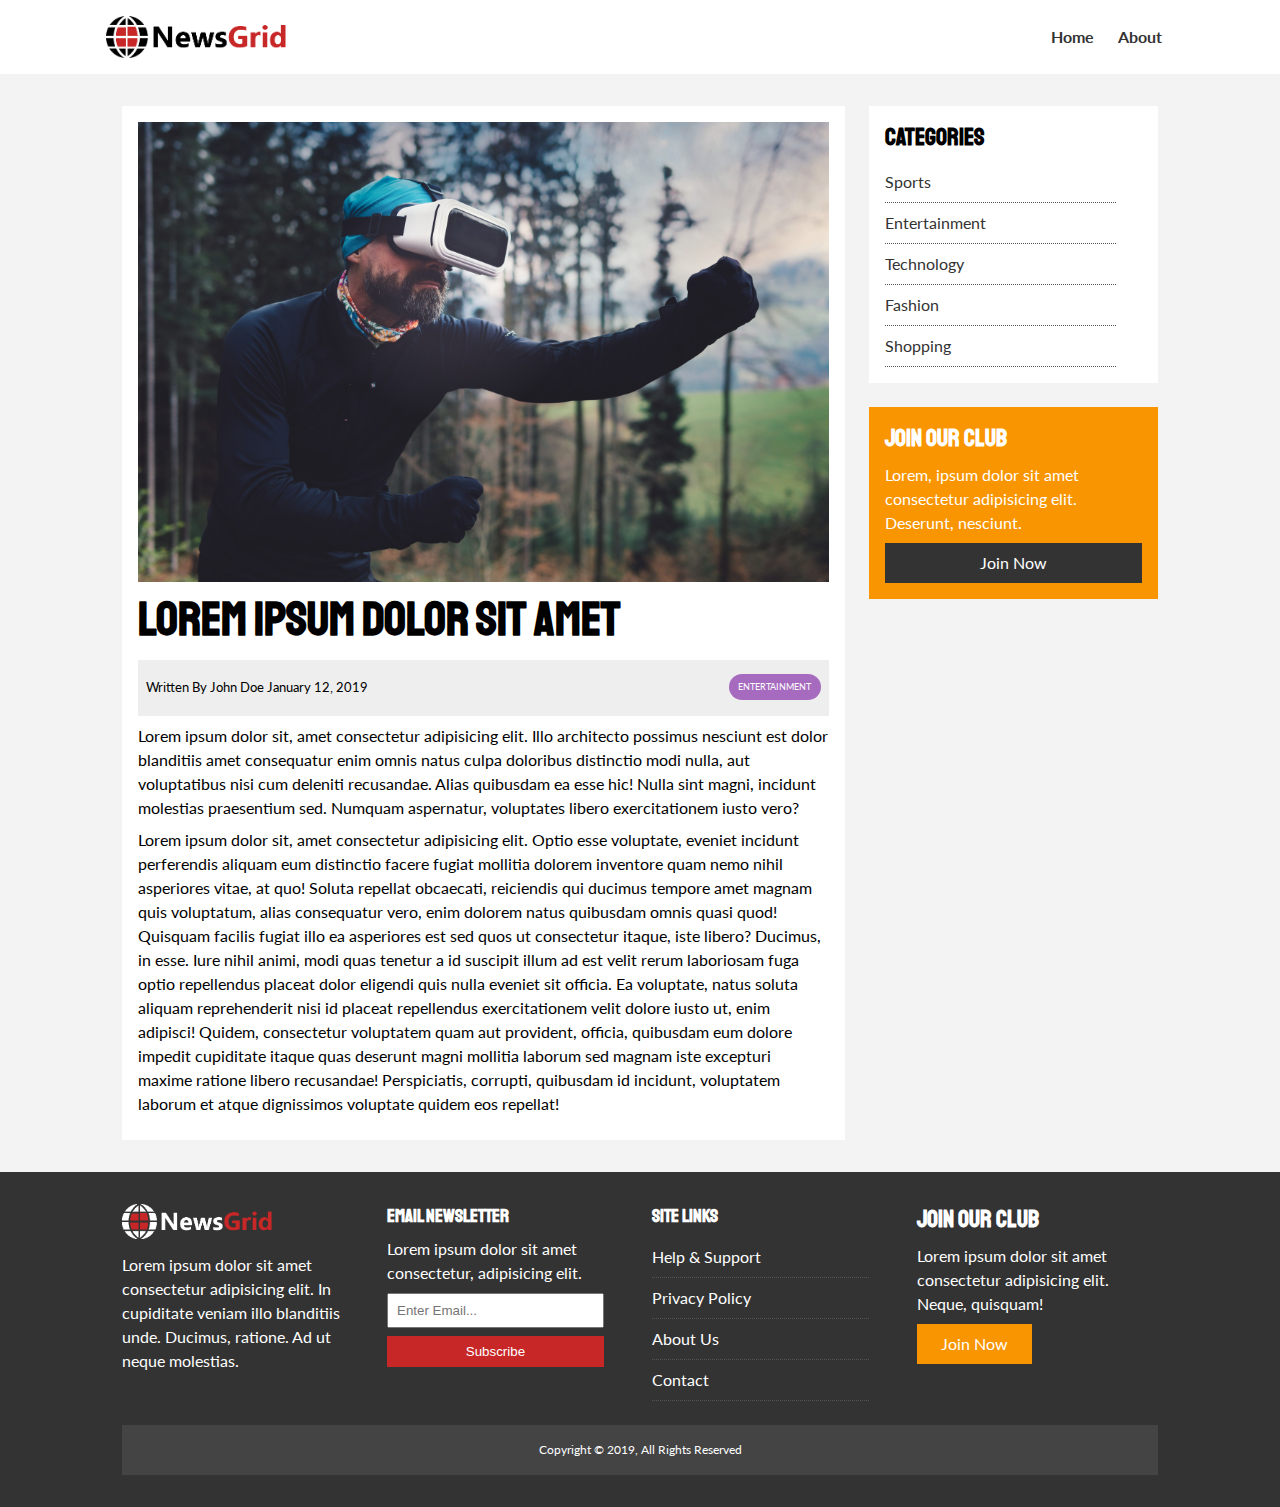
==== article.html @ 39c79993 "initial commit" ====
<!DOCTYPE html>
<html lang="en">

<head>
  <meta charset="UTF-8">
  <meta name="viewport" content="width=device-width, initial-scale=1.0">
  <meta http-equiv="X-UA-Compatible" content="ie=edge">
  <link rel="shortcut icon" type="image/x-icon" href="favicon.ico">
  <link rel="stylesheet" href="https://use.fontawesome.com/releases/v5.6.3/css/all.css" integrity="sha384-UHRtZLI+pbxtHCWp1t77Bi1L4ZtiqrqD80Kn4Z8NTSRyMA2Fd33n5dQ8lWUE00s/"
    crossorigin="anonymous">
  <link href="https://fonts.googleapis.com/css?family=Lato|Staatliches" rel="stylesheet">
  <link rel="stylesheet" href="css/style.css">
  <link rel="stylesheet" media="screen and (max-width: 768px)" href="css/mobile.css">
  <title>NewsGrid | Latest News</title>
</head>

<body>
  <nav id="main-nav">
    <div class="container">
      <img src="images/logo.png" alt="NewsGrid" class="logo">
      <div class="social">
        <a href="http://facebook.com" target="_blank"><i class="fab fa-facebook fa-2x"></i></a>
        <a href="http://twitter.com" target="_blank"><i class="fab fa-twitter fa-2x"></i></a>
        <a href="http://instagram.com" target="_blank"><i class="fab fa-instagram fa-2x"></i></a>
        <a href="http://youtube.com" target="_blank"><i class="fab fa-youtube fa-2x"></i></a>
      </div>
      <ul>
        <li><a href="index.html">Home</a></li>
        <li><a href="about.html">About</a></li>
      </ul>
    </div>
  </nav>

  <!-- About -->
  <section id="article">
    <div class="container">
      <div class="page-container">
        <article class="card">
          <img src="images/articles/ent1.jpg" alt="">
          <h1 class="l-heading">Lorem ipsum dolor sit amet</h1>
          <div class="meta">
            <small>
              <i class="fas fa-user"></i> Written By John Doe January 12, 2019
            </small>
            <div class="category category-ent">Entertainment</div>
          </div>
          <p>
            Lorem ipsum dolor sit, amet consectetur adipisicing elit. Illo architecto possimus nesciunt est dolor
            blanditiis amet consequatur enim omnis natus culpa doloribus distinctio modi nulla, aut voluptatibus nisi
            cum deleniti recusandae. Alias quibusdam ea esse hic! Nulla sint magni, incidunt molestias praesentium sed.
            Numquam aspernatur, voluptates libero exercitationem iusto vero?
          </p>
          <p>
            Lorem ipsum dolor sit, amet consectetur adipisicing elit. Optio esse voluptate, eveniet incidunt
            perferendis aliquam eum distinctio facere fugiat mollitia dolorem inventore quam nemo nihil asperiores
            vitae, at quo! Soluta repellat obcaecati, reiciendis qui ducimus tempore amet magnam quis voluptatum, alias
            consequatur vero, enim dolorem natus quibusdam omnis quasi quod! Quisquam facilis fugiat illo ea asperiores
            est sed quos ut consectetur itaque, iste libero? Ducimus, in esse. Iure nihil animi, modi quas tenetur a id
            suscipit illum ad est velit rerum laboriosam fuga optio repellendus placeat dolor eligendi quis nulla
            eveniet sit officia. Ea voluptate, natus soluta aliquam reprehenderit nisi id placeat repellendus
            exercitationem velit dolore iusto ut, enim adipisci! Quidem, consectetur voluptatem quam aut provident,
            officia, quibusdam eum dolore impedit cupiditate itaque quas deserunt magni mollitia laborum sed magnam
            iste excepturi maxime ratione libero recusandae! Perspiciatis, corrupti, quibusdam id incidunt, voluptatem
            laborum et atque dignissimos voluptate quidem eos repellat!
          </p>
        </article>

        <aside id="categories" class="card">
          <h2>Categories</h2>
          <ul class="list">
            <li><a href="#"><i class="fas fa-chevron-right"></i> Sports</a></li>
            <li><a href="#"><i class="fas fa-chevron-right"></i> Entertainment</a></li>
            <li><a href="#"><i class="fas fa-chevron-right"></i> Technology</a></li>
            <li><a href="#"><i class="fas fa-chevron-right"></i> Fashion</a></li>
            <li><a href="#"><i class="fas fa-chevron-right"></i> Shopping</a></li>
          </ul>
        </aside>

        <aside class="card bg-secondary">
          <h2>Join Our Club</h2>
          <p>Lorem, ipsum dolor sit amet consectetur adipisicing elit. Deserunt, nesciunt.</p>
          <a href="#" class="btn btn-dark btn-block">Join Now</a>
        </aside>
      </div>
    </div>
  </section>

  <!-- Footer -->
  <footer id="main-footer" class="py-2">
    <div class="container footer-container">
      <div>
        <img src="images/logo_light.png" alt="NewsGrid">
        <p>
          Lorem ipsum dolor sit amet consectetur adipisicing elit. In cupiditate veniam illo blanditiis unde. Ducimus,
          ratione. Ad ut neque molestias.
        </p>
      </div>
      <div>
        <h3>Email Newsletter</h3>
        <p>Lorem ipsum dolor sit amet consectetur, adipisicing elit.</p>
        <form>
          <input type="email" placeholder="Enter Email...">
          <input type="submit" value="Subscribe" class="btn btn-primary">
        </form>
      </div>
      <div>
        <h3>Site Links</h3>
        <ul class="list">
          <li><a href="#">Help & Support</a></li>
          <li><a href="#">Privacy Policy</a></li>
          <li><a href="#">About Us</a></li>
          <li><a href="#">Contact</a></li>
        </ul>
      </div>
      <div>
        <h2>Join Our Club</h2>
        <p>
          Lorem ipsum dolor sit amet consectetur adipisicing elit. Neque, quisquam!
        </p>
        <a href="#" class="btn btn-secondary">Join Now</a>
      </div>
      <div>
        <p>
          Copyright &copy; 2019, All Rights Reserved
        </p>
      </div>
    </div>
  </footer>

</body>

</html>
---- css/style.css ----
:root {
  --primary-color: #c72727;
  --secondary-color: #f99500;
  --light-color: #f3f3f3;
  --dark-color: #333;
  --max-width: 1100px;
}

.category {
  --sports-color: #f99500;
  --ent-color: #a66bbe;
  --tech-color: #009cff;
}

* {
  margin: 0;
  padding: 0;
  box-sizing: border-box;
}

body {
  font-family: 'Lato', sans-serif;
  line-height: 1.5;
  background: var(--light-color);
}

a {
  color: #333;
  text-decoration: none;
}

ul {
  list-style: none;
}

p {
  margin: .5rem 0;
}

img {
  width: 100%;
}

h1, h2, h3, h4, h5, h6 {
  font-family: 'Staatliches', cursive;
  margin-bottom: .55rem;
  line-height: 1.3;
}

/* Utility */
.container {
  max-width: var(--max-width);
  margin: auto;
  padding: 0 2rem;
  overflow: hidden;
}

.category {
  display: inline-block;
  color: #fff;
  font-size: 0.55rem;
  text-transform: uppercase;
  padding: 0.4rem 0.6rem;
  border-radius: 15px;
  margin-bottom: 0.5rem;
}

.category-sports { background: var(--sports-color); }
.category-ent { background: var(--ent-color); }
.category-tech { background: var(--tech-color); }

.btn {
  display: inline-block;
  border: none;
  background: var(--dark-color);
  color: #fff;
  padding: 0.5rem 1.5rem;
}

.btn-light { background: var(--light-color) }
.btn-primary { background: var(--primary-color) }
.btn-secondary { background: var(--secondary-color) }

.btn-block {
  display: block;
  width: 100%;
  text-align: center;
}

.btn:hover {
  opacity: 0.9;
}

.card {
  background: #fff;
  padding: 1rem;
}

.bg-dark {
  background: var(--dark-color);
  color: #fff;
}

.bg-primary {
  background: var(--primary-color);
  color: #fff;
}

.bg-secondary {
  background: var(--secondary-color);
  color: #fff;
}

.bg-dark h1,
.bg-dark h2,
.bg-dark h3,
.bg-dark a,
.bg-primary h1,
.bg-primary h2,
.bg-primary h3,
.bg-primary a,
.bg-secondary h1,
.bg-secondary h2,
.bg-secondary h3,
.bg-secondary a {
  color: #fff;
}

.py-1 { padding: 1.5rem 0 }
.py-2 { padding: 2rem 0 }
.py-3 { padding: 3rem 0 }
.p1 { padding: 1.5rem }
.p2 { padding: 2rem }
.p3 { padding: 3rem }

.l-heading {
  font-size: 3rem;
}

.list li {
  padding: .5rem 0;
  border-bottom: #555 dotted 1px;
  width: 90%;
}

.list li a:hover {
  color: var(--primary-color) !important;
}

/* Inner page grid container */
.page-container {
  display: grid;
  grid-template-columns: 5fr 2fr;
  margin: 2rem 0;
  grid-gap: 1.5rem;
}

.page-container > *:first-child {
  grid-row: 1 / span 3;
}


/* Navigation */
#main-nav {
  background: #fff;
  position: sticky;
  top: 0;
  z-index: 2;
}

#main-nav .container {
  display: grid;
  grid-template-columns: 6fr 3fr 2fr;
  padding: 1rem;
  align-items: center;
}

#main-nav .logo {
  width: 180px;
}

#main-nav ul {
  justify-self: end;
  display: flex;
}

#main-nav ul li a {
  padding: 0.75rem;
  font-weight: bold;
}

#main-nav ul li a.current {
  background: var(--primary-color);
  color: #fff;
}

#main-nav ul li a:hover {
  background: var(--light-color);
  color: var(--dark-color);
}

#main-nav .social {
  justify-self: center;
}

#main-nav .social i {
  color: #777;
  margin-right: .5rem;
}

/* Showcase */
#showcase {
  color: #fff;
  background: #333;
  padding: 2rem;
  position: relative;
}

#showcase:before {
  content: '';
  background: url('../images/featured.jpg') no-repeat center center/cover;
  position: absolute;
  top: 0;
  left: 0;
  width: 100%;
  height: 100%;
  opacity: 0.4;
}

#showcase .showcase-container {
  display: grid;
  grid-template-columns: repeat(2, 1fr);
  justify-content: center;
  align-items: center;
  height: 50vh;
}

#showcase .showcase-content {
  z-index: 1;
}

#showcase .showcase-content p {
  margin-bottom: 1rem;
}

/* Home Articles */
#home-articles .articles-container {
  display: grid;
  grid-template-columns: repeat(3, 1fr);
  grid-gap: 1rem;
}

#home-articles .articles-container > *:first-child,
#home-articles .articles-container > *:last-child {
  display: grid;
  grid-template-columns: repeat(2, 1fr);
  grid-gap: 1rem;
  align-items: center;
  grid-column: 1 / span 2;
}

#home-articles .articles-container > *:last-child {
  grid-column: 2 / span 2;
}

#article .meta {
  display: flex;
  justify-content: space-between;
  align-items: center;
  background: #eee;
  padding: 0.5rem;
}

#article .meta .category {
  margin-top: 0.4rem;
}

/* Footer */
#main-footer {
  background: var(--dark-color);
  color: #fff;
}

#main-footer img {
  width: 150px;
}

#main-footer a {
  color: #fff;
}

#main-footer .footer-container {
  display: grid;
  grid-template-columns: repeat(4, 1fr);
  grid-gap: 1.5rem;
}

#main-footer .footer-container > *:last-child {
  background: #444;
  grid-column: 1 / span 4;
  padding: .5rem;
  text-align: center;
  font-size: 0.75rem;
}

#main-footer .footer-container input[type='email'] {
  width: 90%;
  padding: 0.5rem;
  margin-bottom: 0.5rem;
}

#main-footer .footer-container input[type='submit'] {
  width: 90%;
}
---- css/mobile.css ----
/* Navigation */
#main-nav .social {
  display: none;
}

#main-nav .container {
  grid-template-columns: 1fr;
  grid-gap: 1.2rem;
}

#main-nav ul,
#main-nav .logo {
  justify-self: center;
}

#main-nav ul li a {
  padding: 0.50rem;
}

#home-articles .articles-container {
  grid-template-columns: repeat(2, 1fr);
}

#home-articles .articles-container > *:first-child,
#home-articles .articles-container > *:last-child {
  grid-template-columns: 1fr;
  grid-column: 1;
}

@media(max-width: 600px) {
  /* Stack Grid Items */
  #showcase .showcase-container,
  #home-articles .articles-container,
  #main-footer .footer-container {
    grid-template-columns: 1fr;
  }

  #main-footer .footer-container > *:last-child {
    grid-column: 1;
  }

  #main-footer .footer-container > *:first-child,
  #main-footer .footer-container > *:nth-child(2){
    border-bottom: #444 dotted 1px;
    padding-bottom: 1rem;
  }

  .page-container {
    grid-template-columns: 1fr;
    text-align: center;
  }

  .page-container > *:first-child {
    grid-row: 1;
  }

  .l-heading {
    font-size: 2rem;
  }
}
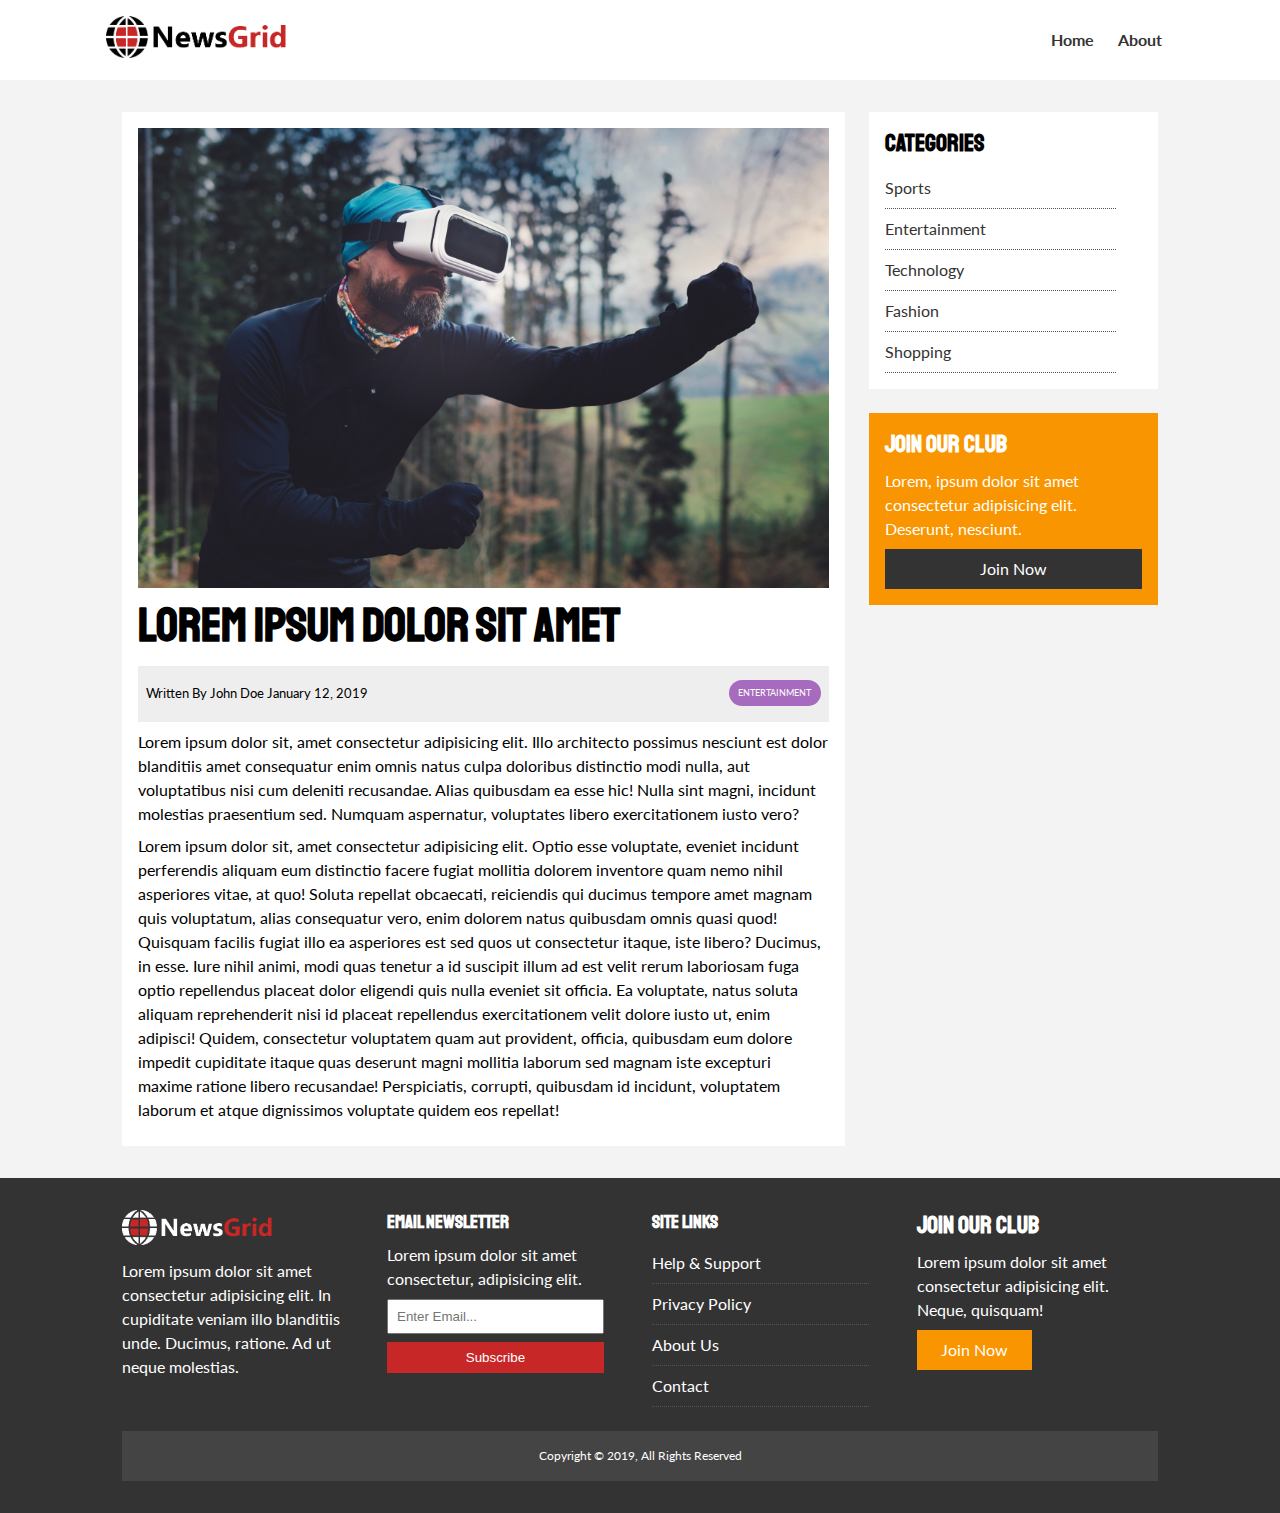
==== commit 30ac5fe3: "updated logo link to homepage" ====
--- a/article.html
+++ b/article.html
@@ -17,7 +17,7 @@
 <body>
   <nav id="main-nav">
     <div class="container">
-      <img src="images/logo.png" alt="NewsGrid" class="logo">
+      <a href="index.html"><img src="images/logo.png" alt="NewsGrid" class="logo"></a>
       <div class="social">
         <a href="http://facebook.com" target="_blank"><i class="fab fa-facebook fa-2x"></i></a>
         <a href="http://twitter.com" target="_blank"><i class="fab fa-twitter fa-2x"></i></a>
--- a/css/mobile.css
+++ b/css/mobile.css
@@ -11,6 +11,11 @@
 #main-nav ul,
 #main-nav .logo {
   justify-self: center;
+}
+ 
+a img.logo {
+  display: block;
+  margin: auto;
 }
 
 #main-nav ul li a {
